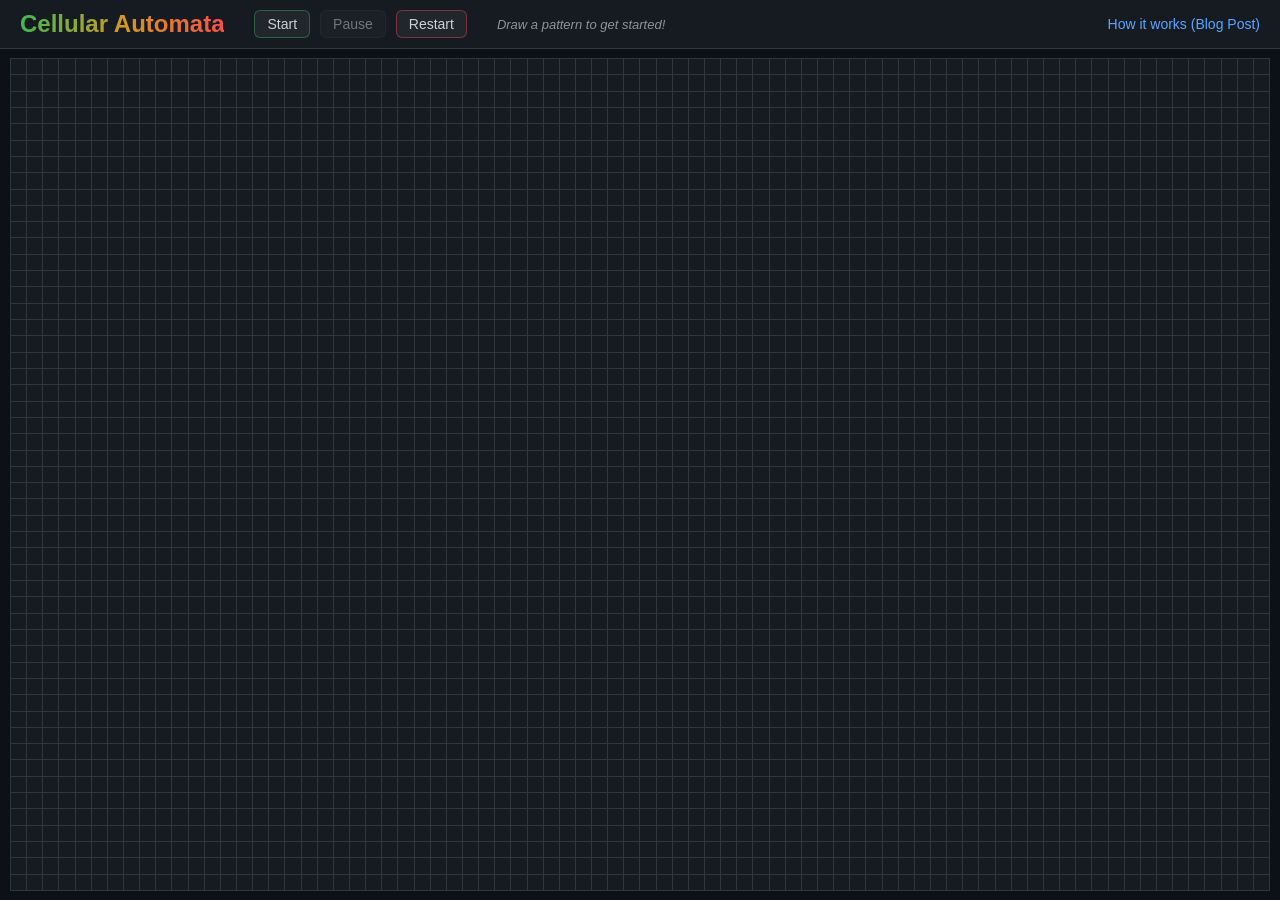
==== index.html @ f31217be "Updated UI base" ====
<!DOCTYPE html>
<html lang="en">
<head>
    <meta charset="UTF-8">
    <meta name="viewport" content="width=device-width, initial-scale=1.0">
    <title>Cellular Automata Music</title>
    <link rel="stylesheet" href="main.css">
</head>
<body>
    <header>
        <div class="header-content">
            <div class="header-left">
                <h1>Cellular Automata</h1>
                <div class="controls">
                    <button id="start-btn">Start</button>
                    <button id="pause-btn" disabled>Pause</button>
                    <button id="restart-btn">Restart</button>
                </div>
                <span class="instruction">Draw a pattern to get started!</span>
            </div>
            <a href="#" class="blog-link">How it works (Blog Post)</a>
        </div>
    </header>

    <main>
        <div id="grid-container"></div>
    </main>

    <script src="main.js"></script>
</body>
</html>
---- main.css ----
:root {
    --bg-color: #0d1117;
    --header-bg: #161b22;
    --text-color: #c9d1d9;
    --link-color: #58a6ff;
    --cell-border: #30363d;
    --cell-bg: #161b22;
    --cell-alive-1: #3fb950; /* Green */
    --cell-alive-2: #d29922; /* Gold */
    --cell-alive-3: #f85149; /* Red */
    --cell-alive-4: #bc8cff; /* Purple */
    --cell-alive-5: #1f6feb; /* Blue */
}

body {
    background-color: var(--bg-color);
    color: var(--text-color);
    margin: 0;
    padding: 0;
    font-family: -apple-system, BlinkMacSystemFont, "Segoe UI", Helvetica, Arial, sans-serif;
    display: flex;
    flex-direction: column;
    height: 100vh;
    overflow: hidden;
}

header {
    background-color: var(--header-bg);
    padding: 10px 20px;
    border-bottom: 1px solid var(--cell-border);
    flex-shrink: 0;
}

.header-content {
    display: flex;
    justify-content: space-between;
    align-items: center;
}

.header-left {
    display: flex;
    align-items: center;
    gap: 30px;
}

.controls {
    display: flex;
    gap: 10px;
}

button {
    background-color: #21262d;
    color: var(--text-color);
    border: 1px solid var(--cell-border);
    border-radius: 6px;
    padding: 5px 12px;
    font-size: 14px;
    font-weight: 500;
    cursor: pointer;
    transition: background-color 0.2s, border-color 0.2s;
}

button:hover:not(:disabled) {
    background-color: #30363d;
    border-color: #8b949e;
}

button:active:not(:disabled) {
    background-color: #282e33;
}

button:disabled {
    opacity: 0.5;
    cursor: not-allowed;
}

#start-btn {
    border-color: rgba(63, 185, 80, 0.4);
}

#start-btn:hover:not(:disabled) {
    border-color: var(--cell-alive-1);
}

#restart-btn {
    border-color: rgba(248, 81, 73, 0.4);
}

#restart-btn:hover:not(:disabled) {
    border-color: var(--cell-alive-3);
}

.instruction {
    font-size: 13px;
    color: #8b949e;
    font-style: italic;
    white-space: nowrap;
}

h1 {
    font-size: 24px;
    margin: 0;
    white-space: nowrap;
    background: linear-gradient(90deg, #3fb950, #d29922, #f85149, #bc8cff, #1f6feb);
    background-size: 200% 200%;
    -webkit-background-clip: text;
    background-clip: text;
    color: transparent;
    animation: rainbow-slide 8s linear infinite;
}

.blog-link {
    color: var(--link-color);
    text-decoration: none;
    font-size: 14px;
    transition: filter 0.2s;
    white-space: nowrap;
}

.blog-link:hover {
    filter: brightness(1.2);
    text-decoration: underline;
}

main {
    flex-grow: 1;
    display: flex;
    justify-content: center;
    align-items: center;
    padding: 10px;
    overflow: hidden;
}

#grid-container {
    display: grid;
    gap: 1px;
    background-color: var(--cell-border);
    border: 1px solid var(--cell-border);
    width: 100%;
    height: 100%;
}

.cell {
    background-color: var(--cell-bg);
    transition: background-color 0.1s ease;
}

.cell.alive {
    /* JavaScript will assign specific colors */
    background-color: var(--cell-alive-1);
    box-shadow: inset 0 0 5px rgba(255,255,255,0.2);
}

@keyframes rainbow-slide {
    0% { background-position: 0% 50%; }
    100% { background-position: 200% 50%; }
}
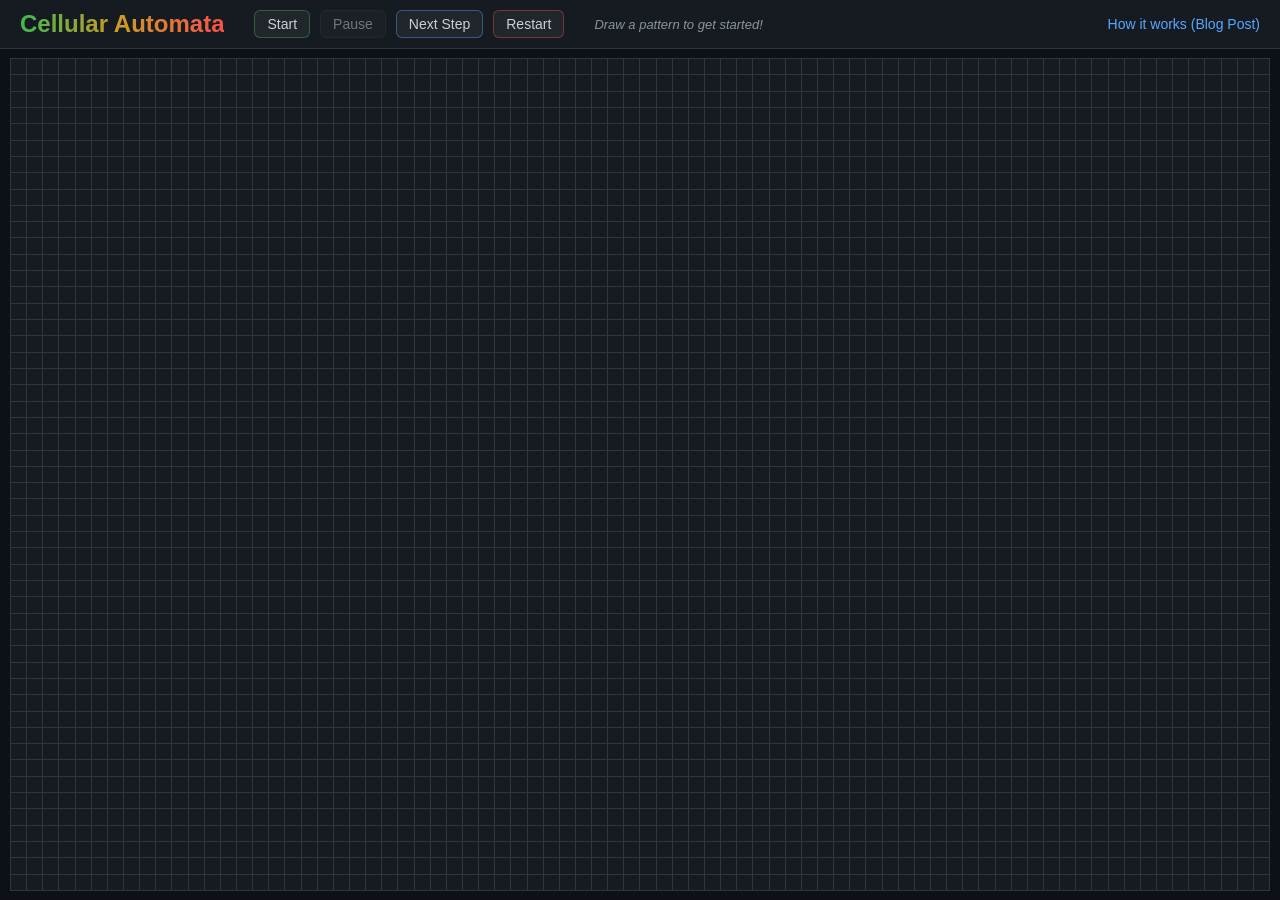
==== commit ff7a353f: "Basic CA working" ====
--- a/index.html
+++ b/index.html
@@ -14,6 +14,7 @@
                 <div class="controls">
                     <button id="start-btn">Start</button>
                     <button id="pause-btn" disabled>Pause</button>
+                    <button id="next-btn">Next Step</button>
                     <button id="restart-btn">Restart</button>
                 </div>
                 <span class="instruction">Draw a pattern to get started!</span>
--- a/main.css
+++ b/main.css
@@ -82,6 +82,14 @@
     border-color: var(--cell-alive-1);
 }
 
+#next-btn {
+    border-color: rgba(88, 166, 255, 0.4);
+}
+
+#next-btn:hover:not(:disabled) {
+    border-color: var(--link-color);
+}
+
 #restart-btn {
     border-color: rgba(248, 81, 73, 0.4);
 }
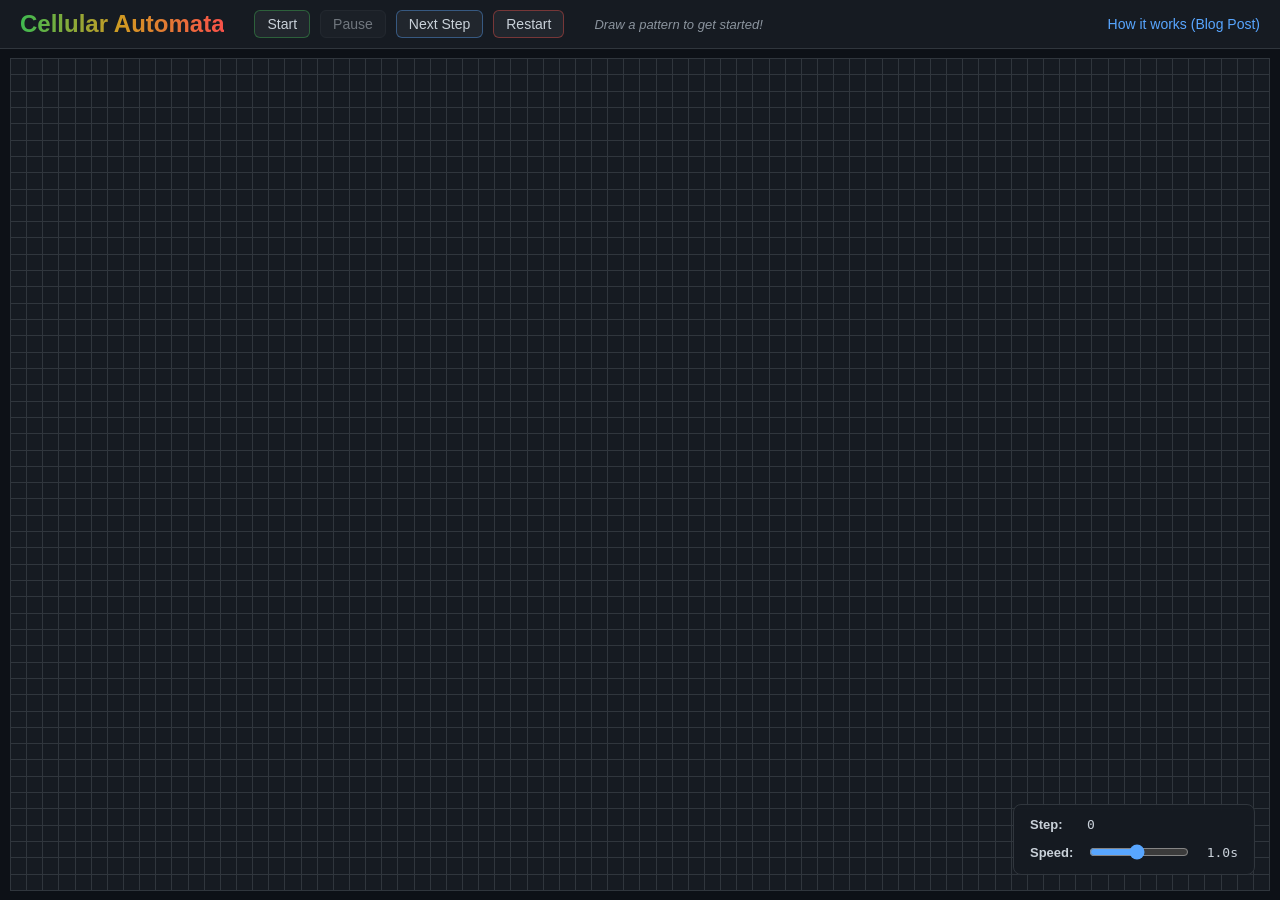
==== commit c981580f: "Added step count and time control" ====
--- a/index.html
+++ b/index.html
@@ -25,6 +25,17 @@
 
     <main>
         <div id="grid-container"></div>
+        <div class="settings-overlay">
+            <div class="setting-item">
+                <span class="label">Step:</span>
+                <span id="step-count">0</span>
+            </div>
+            <div class="setting-item">
+                <span class="label">Speed:</span>
+                <input type="range" id="speed-slider" min="100" max="2000" step="100" value="1000">
+                <span id="speed-val">1.0s</span>
+            </div>
+        </div>
     </main>
 
     <script src="main.js"></script>
--- a/main.css
+++ b/main.css
@@ -137,6 +137,52 @@
     align-items: center;
     padding: 10px;
     overflow: hidden;
+    position: relative;
+}
+
+.settings-overlay {
+    position: absolute;
+    bottom: 25px;
+    right: 25px;
+    background-color: rgba(22, 27, 34, 0.85);
+    backdrop-filter: blur(4px);
+    border: 1px solid var(--cell-border);
+    border-radius: 8px;
+    padding: 12px 16px;
+    display: flex;
+    flex-direction: column;
+    gap: 10px;
+    pointer-events: auto;
+    z-index: 100;
+}
+
+.setting-item {
+    display: flex;
+    align-items: center;
+    gap: 12px;
+    font-size: 13px;
+    color: var(--text-color);
+}
+
+.setting-item .label {
+    font-weight: 600;
+    min-width: 45px;
+}
+
+input[type="range"] {
+    accent-color: var(--link-color);
+    cursor: pointer;
+    width: 100px;
+}
+
+#speed-val {
+    min-width: 35px;
+    text-align: right;
+    font-family: monospace;
+}
+
+#step-count {
+    font-family: monospace;
 }
 
 #grid-container {
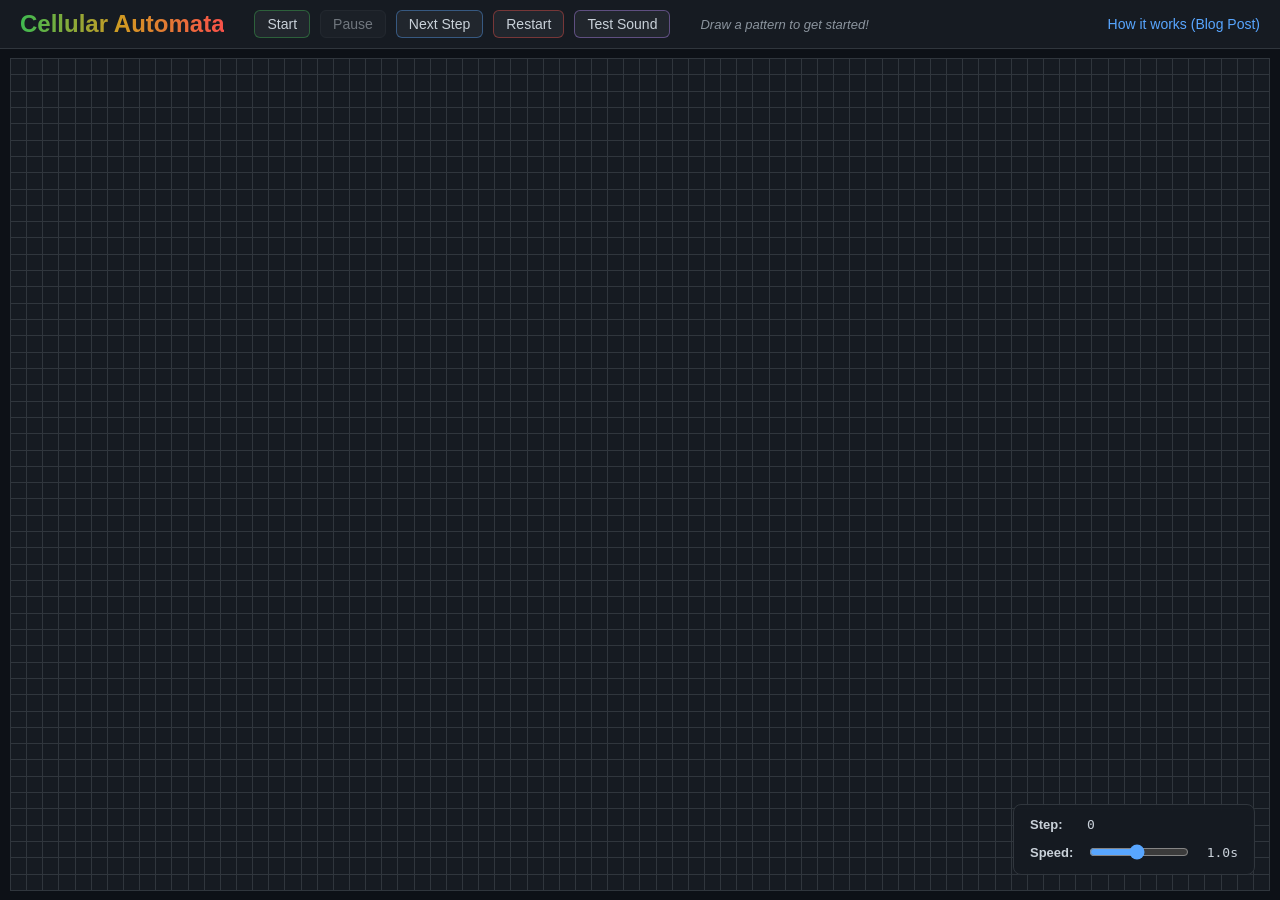
==== commit 682b83be: "Basic y-axis pitch sounds playing with CA, but theres some clipping" ====
--- a/index.html
+++ b/index.html
@@ -16,6 +16,7 @@
                     <button id="pause-btn" disabled>Pause</button>
                     <button id="next-btn">Next Step</button>
                     <button id="restart-btn">Restart</button>
+                    <button id="test-sound-btn">Test Sound</button>
                 </div>
                 <span class="instruction">Draw a pattern to get started!</span>
             </div>
--- a/main.css
+++ b/main.css
@@ -98,6 +98,14 @@
     border-color: var(--cell-alive-3);
 }
 
+#test-sound-btn {
+    border-color: rgba(188, 140, 255, 0.4);
+}
+
+#test-sound-btn:hover:not(:disabled) {
+    border-color: var(--cell-alive-4);
+}
+
 .instruction {
     font-size: 13px;
     color: #8b949e;
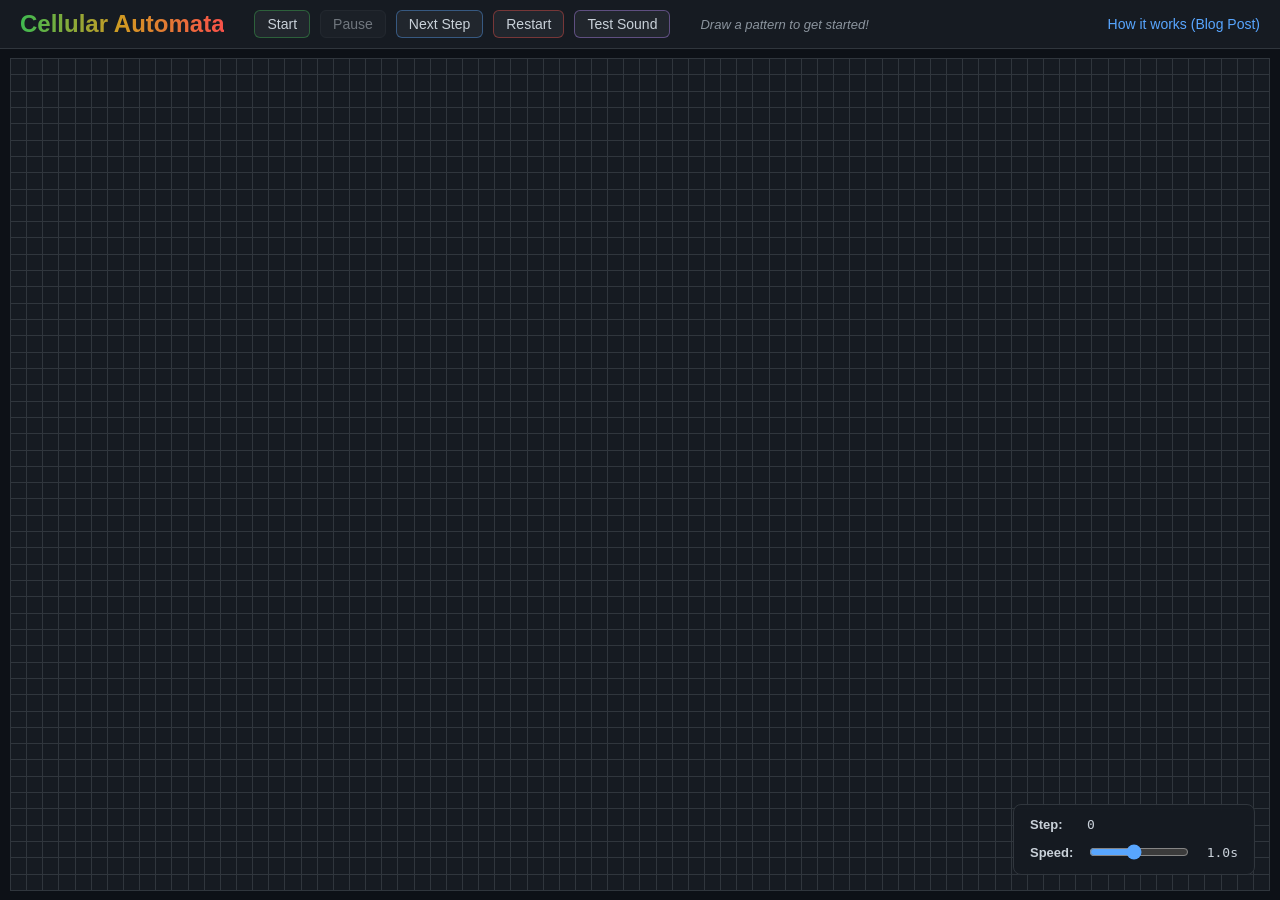
==== commit 159b221f: "Fixes Timing Drift" ====
--- a/index.html
+++ b/index.html
@@ -33,7 +33,7 @@
             </div>
             <div class="setting-item">
                 <span class="label">Speed:</span>
-                <input type="range" id="speed-slider" min="100" max="2000" step="100" value="1000">
+                <input type="range" id="speed-slider" min="200" max="2000" step="100" value="1000">
                 <span id="speed-val">1.0s</span>
             </div>
         </div>
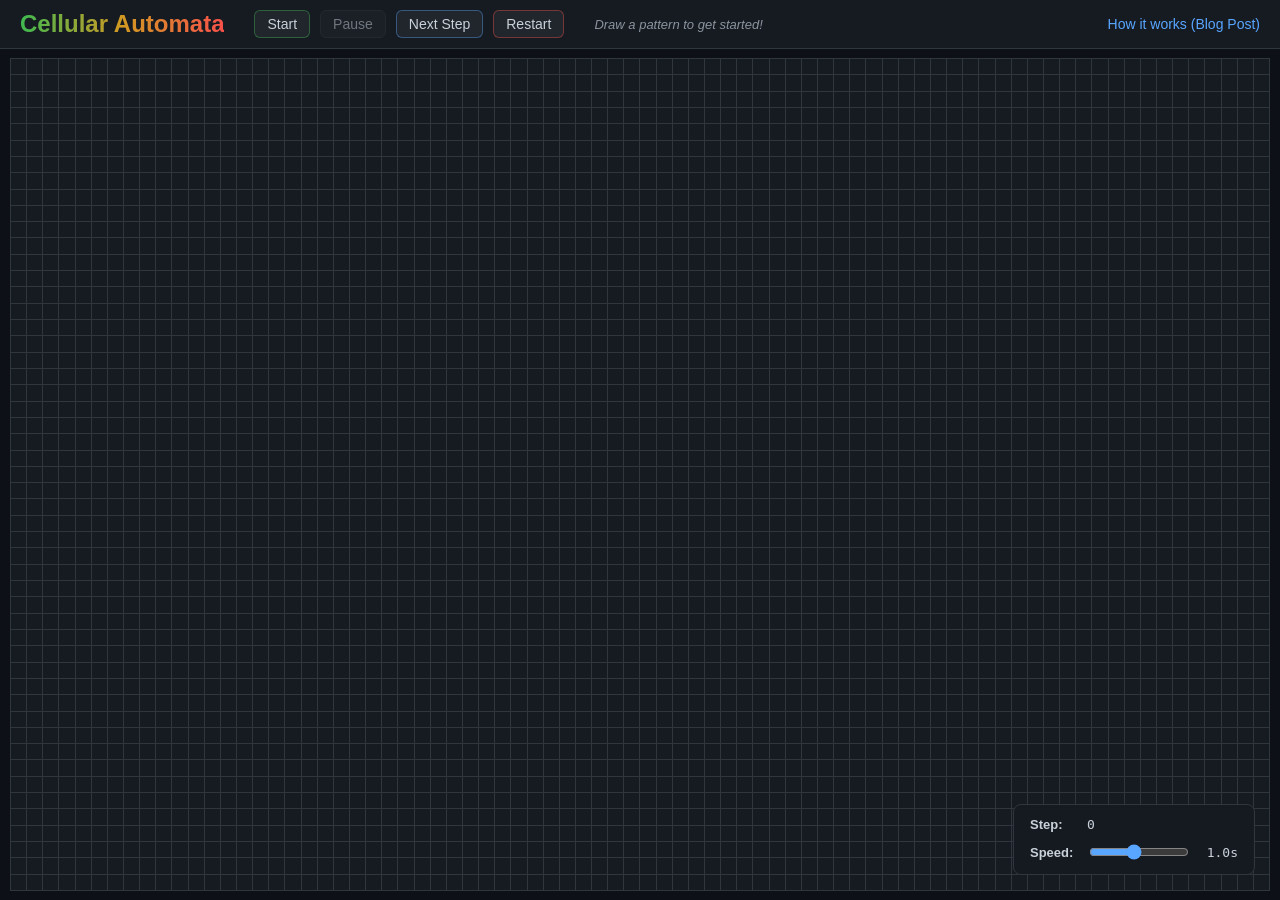
==== commit 12fd21d0: "Added slight detuning" ====
--- a/index.html
+++ b/index.html
@@ -16,7 +16,6 @@
                     <button id="pause-btn" disabled>Pause</button>
                     <button id="next-btn">Next Step</button>
                     <button id="restart-btn">Restart</button>
-                    <button id="test-sound-btn">Test Sound</button>
                 </div>
                 <span class="instruction">Draw a pattern to get started!</span>
             </div>
--- a/main.css
+++ b/main.css
@@ -98,14 +98,6 @@
     border-color: var(--cell-alive-3);
 }
 
-#test-sound-btn {
-    border-color: rgba(188, 140, 255, 0.4);
-}
-
-#test-sound-btn:hover:not(:disabled) {
-    border-color: var(--cell-alive-4);
-}
-
 .instruction {
     font-size: 13px;
     color: #8b949e;
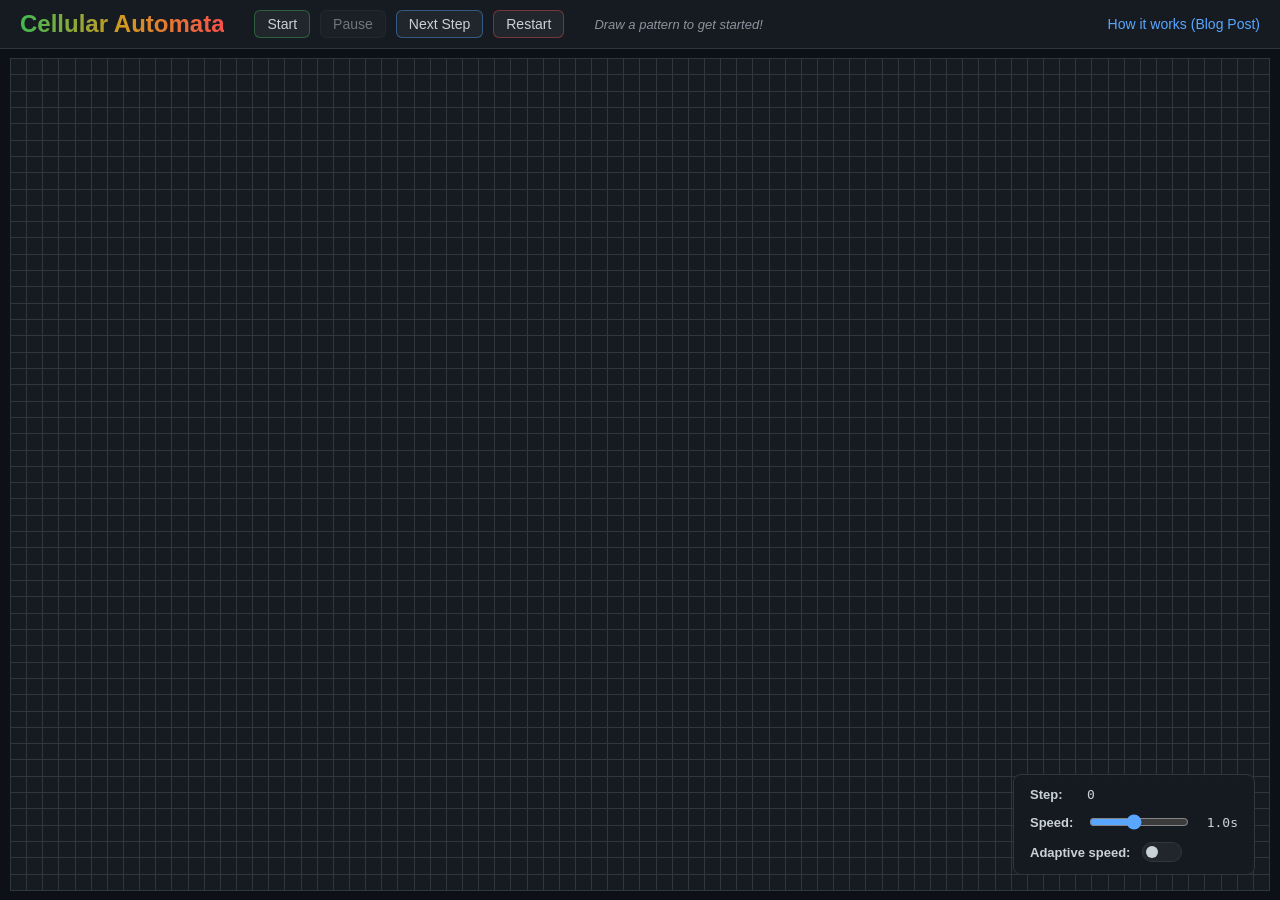
==== commit b6c7ee50: "Added adaptive speed mode" ====
--- a/index.html
+++ b/index.html
@@ -35,6 +35,13 @@
                 <input type="range" id="speed-slider" min="200" max="2000" step="100" value="1000">
                 <span id="speed-val">1.0s</span>
             </div>
+            <div class="setting-item">
+                <span class="label">Adaptive speed:</span>
+                <label class="switch">
+                    <input type="checkbox" id="adaptive-toggle">
+                    <span class="slider round"></span>
+                </label>
+            </div>
         </div>
     </main>
 
--- a/main.css
+++ b/main.css
@@ -185,6 +185,71 @@
     font-family: monospace;
 }
 
+/* The switch - the box around the slider */
+.switch {
+  position: relative;
+  display: inline-block;
+  width: 40px;
+  height: 20px;
+}
+
+/* Hide default HTML checkbox */
+.switch input {
+  opacity: 0;
+  width: 0;
+  height: 0;
+}
+
+/* The slider */
+.slider {
+  position: absolute;
+  cursor: pointer;
+  top: 0;
+  left: 0;
+  right: 0;
+  bottom: 0;
+  background-color: #21262d;
+  -webkit-transition: .4s;
+  transition: .4s;
+  border: 1px solid var(--cell-border);
+}
+
+.slider:before {
+  position: absolute;
+  content: "";
+  height: 12px;
+  width: 12px;
+  left: 3px;
+  bottom: 3px;
+  background-color: var(--text-color);
+  -webkit-transition: .4s;
+  transition: .4s;
+}
+
+input:checked + .slider {
+  background-color: var(--link-color);
+  border-color: var(--link-color);
+}
+
+input:focus + .slider {
+  box-shadow: 0 0 1px var(--link-color);
+}
+
+input:checked + .slider:before {
+  -webkit-transform: translateX(20px);
+  -ms-transform: translateX(20px);
+  transform: translateX(20px);
+}
+
+/* Rounded sliders */
+.slider.round {
+  border-radius: 20px;
+}
+
+.slider.round:before {
+  border-radius: 50%;
+}
+
 #grid-container {
     display: grid;
     gap: 1px;
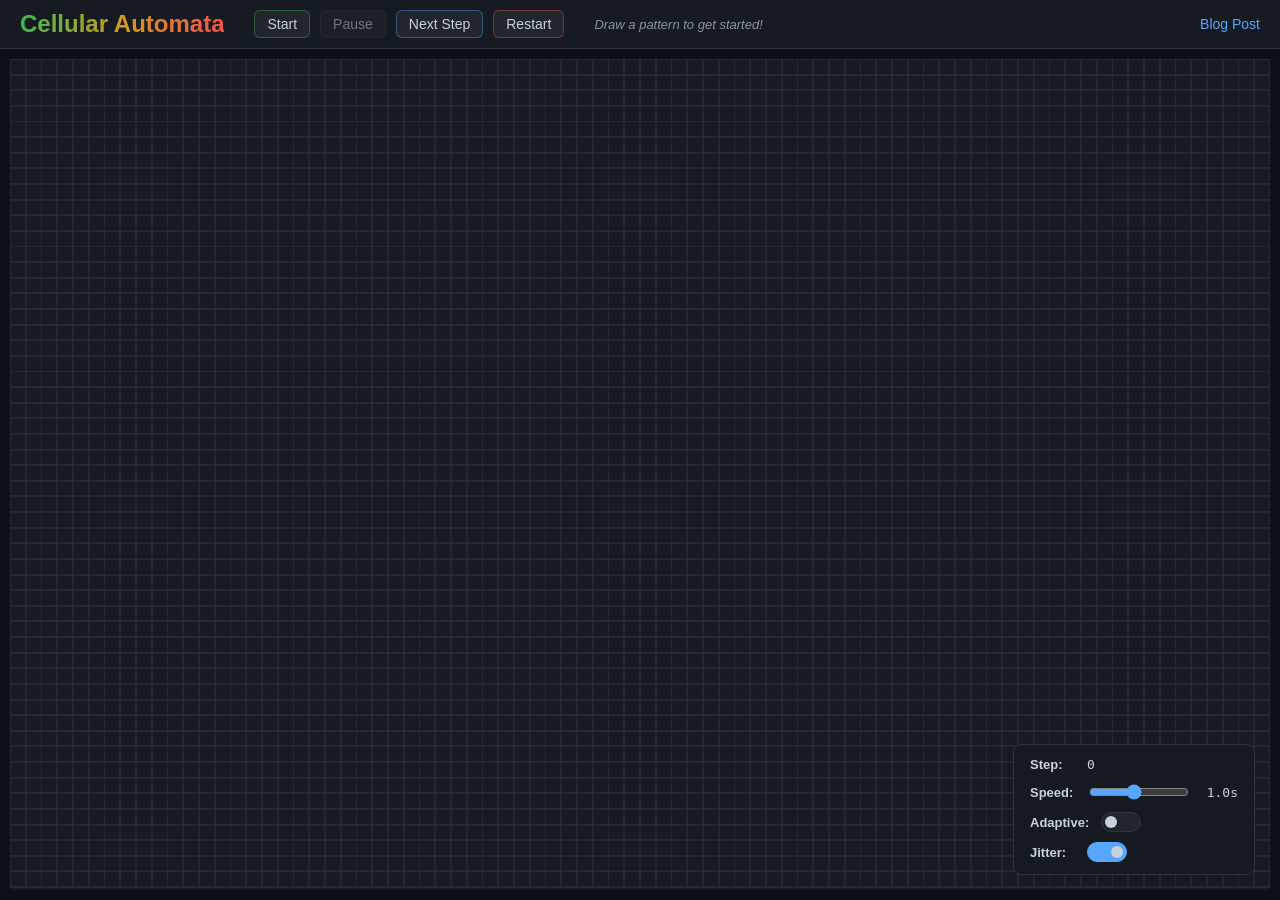
==== commit 511c7be9: "Wrote blog" ====
--- a/index.html
+++ b/index.html
@@ -19,12 +19,12 @@
                 </div>
                 <span class="instruction">Draw a pattern to get started!</span>
             </div>
-            <a href="#" class="blog-link">How it works (Blog Post)</a>
+            <a href="post.html" class="blog-link">Blog Post</a>
         </div>
     </header>
 
     <main>
-        <div id="grid-container"></div>
+        <canvas id="grid-canvas"></canvas>
         <div class="settings-overlay">
             <div class="setting-item">
                 <span class="label">Step:</span>
@@ -36,13 +36,20 @@
                 <span id="speed-val">1.0s</span>
             </div>
             <div class="setting-item">
-                <span class="label">Adaptive speed:</span>
+                <span class="label">Adaptive:</span>
                 <label class="switch">
                     <input type="checkbox" id="adaptive-toggle">
                     <span class="slider round"></span>
                 </label>
             </div>
-        </div>
+            <div class="setting-item">
+                <span class="label">Jitter:</span>
+                <label class="switch">
+                    <input type="checkbox" id="jitter-toggle" checked>
+                    <span class="slider round"></span>
+                </label>
+            </div>
+            </div>
     </main>
 
     <script src="main.js"></script>
--- a/main.css
+++ b/main.css
@@ -250,24 +250,12 @@
   border-radius: 50%;
 }
 
-#grid-container {
-    display: grid;
-    gap: 1px;
-    background-color: var(--cell-border);
-    border: 1px solid var(--cell-border);
+#grid-canvas {
     width: 100%;
     height: 100%;
-}
-
-.cell {
     background-color: var(--cell-bg);
-    transition: background-color 0.1s ease;
-}
-
-.cell.alive {
-    /* JavaScript will assign specific colors */
-    background-color: var(--cell-alive-1);
-    box-shadow: inset 0 0 5px rgba(255,255,255,0.2);
+    cursor: crosshair;
+    image-rendering: pixelated; /* Sharp edges */
 }
 
 @keyframes rainbow-slide {
